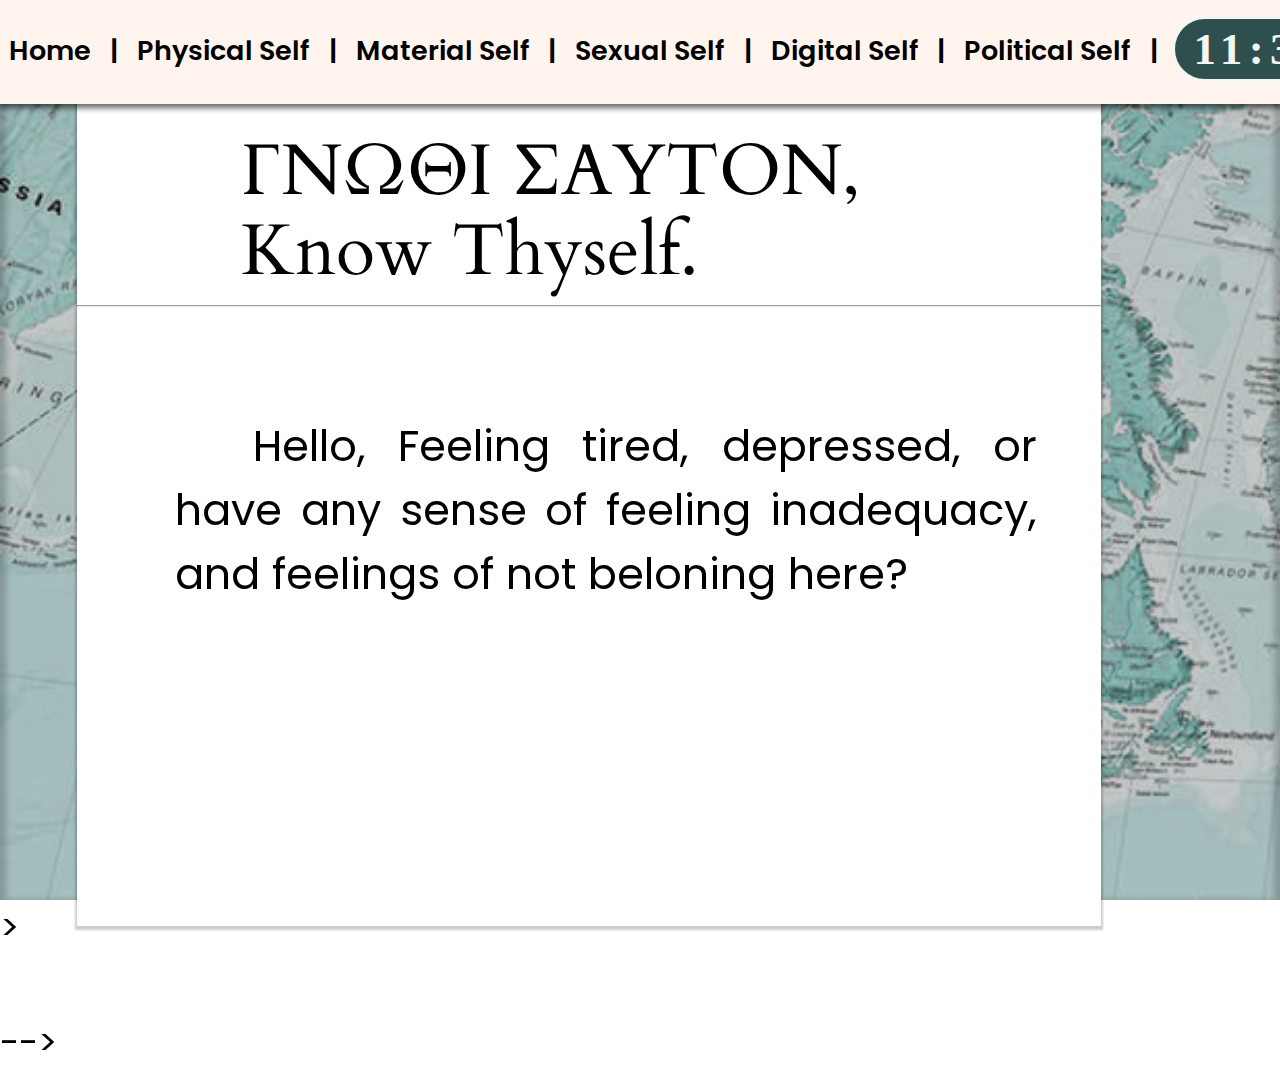
==== index.html @ d350f5c9 "Added content to physical" ====
<!DOCTYPE html>
<html lang="en" >
	<head>
		<meta charset="UTF-8">
		<title>Home Page</title>
		<link rel="stylesheet" href="./style.css">
		<meta name="viewport" content="width=device-width, initial-scale=1">
		<link rel="icon" type="image/x-icon" href="./images/favicon.ico.png">
		<script src="script.js"></script>
	</head>

	<body onload="startTime()">
		<!-- NAVBAR BEGIN -->
		<div class="navbar">
			<a href="./index.html" target="_parent">Home</a> <div class="seperator">|</div>
			<a href="./physical.html" target="_parent">Physical Self</a> <div class="seperator">|</div>
			<a href="./Gallery.html" target="_parent"> Material Self</a> <div class="seperator">|</div>
			<a href="./Hobbies.html" target="_parent">Sexual Self</a> <div class="seperator">|</div>
			<a href="./ThoughtsPostPandemic.html" target="_parent">Digital Self</a><div class="seperator">|</div>
			<a href="#" target="_parent">Political Self</a> <div class="seperator">|</div>
			<div id="ORAS"><div id="PT"></div></div>
		</div>
		<!-- NAVBAR END -->

		<div class="mainContainer">
			<div id="mainBackground"></div>
			<div class="mainContentBackground"></div>
			<div class="mainContent">
				<!-- MAIN STUFF GOES HERE     -->
			

				<h1 id="HeaderElement" style="font-family: Cardo, serif;">ΓΝΩΘΙ ΣΑΥΤΟΝ, Know Thyself.</h1>
				<hr><br>
					<p>
						Hello, Feeling tired, depressed, 
						or have any sense of feeling inadequacy, 
						and feelings of not beloning here?
					</p>
						
					<p>
						<!-- <center> -->

						<!-- </center> -->
					</p>
					
				<br><br>
				<br><br>

				<!-- MAIN STUFF GOES ABOVE     -->
			</div>
		</div>
	</body>
</html>

<!-- <details>
	<summary><!--Insert Summary-->></summary>
	<p>
		<!-- Body -->
	</p>
	
</details> -->
---- style.css ----
@import url('https://fonts.googleapis.com/css2?family=Poppins:ital,wght@0,100;0,200;0,300;0,400;0,500;0,600;0,700;0,800;0,900;1,100;1,200;1,300;1,400;1,500;1,600;1,700;1,800;1,900&display=swap');
@import url('https://fonts.googleapis.com/css2?family=Bona+Nova+SC:ital,wght@0,400;0,700;1,400&family=Cardo:ital,wght@0,400;0,700;1,400&display=swap');

body {
  color: black;
  background-position: center;
  font-family: 'Poppins',sans-serif;
  margin: 0;
  font-size: 4vh;
  height:100vh;
  
  /* Calibre-R */
}

h1, p, h3, ul{
  padding: 1.2em 1.2em .2em 2em;
  margin: 0em 8vw;
}

hr{
  padding: 0em 1.4em 0em 1.4em;
  margin: 0;
}

center{
  display: block;
  margin: 0;
}

#signature{
  /* float:right;  */
  margin: 1.2em 4em 0.4em 0em;
  text-align: center;
  display: block;
  text-indent: 20em;
}

p#signature{
  font-size: .8em;
  margin-left: 0em;
  margin: 0;
  padding-top: 0; 
  /* padding-right: 12em; */
}

#bigQuote{
  font-size: 1.2em;
  text-indent: 0;
  text-align: center;
  display: block ;
}

h1#HeaderElement{
  margin:2% 0em 0px 2%;
}

h1{
  font-weight:400;
  line-height:1.1;
  font-size:min(2em, 6vw);
}

p{
  text-indent: 1.8em;
  font-size:min(1.2em, 6vw);
  text-align: justify;
  text-justify: inter-word;
  margin: 0px 12px;
}



details{
  border: 1px solid #aaa;
  border-radius: 4px;
  margin:-0.2em 5vw 0em 2.4em;
  transition: all 0.4s ease-in-out;
  height: auto;
  max-height: 5rem;
}

details[open]{
  height: auto;
  max-height: 99rem;
  /* margin:inherit;  */
  border-bottom: 1px solid #aaa;
  transition: all 0.4s ease-in-out;
} 

details > summary{
  margin-bottom:0em;
  padding: 0.5em;
  transition: margin-bottom 0.4s ease-in-out;
  cursor: pointer;

}

details[open] > p{
  margin-left: 1.6em;
  padding: 0em 1.2em .2em 0em;
}

details[open] > summary{
  border-bottom: 1px solid #aaa;
  margin-bottom: 10px;
  padding-right: 0px;
  /* height: auto; */
}


div.hobbies{
  display: inline-block;
  margin:.5vh 0vw 2vh 4vw;
}

div.hobbies > span{
  display: inline-block;
  position: relative;
  bottom: 5vh;
  right: -5vw;
  width: 40vw;
  font-size: 2vh;
}

div.hobbies img{
  height: 35vh;
  width: 35vh;
  border-radius: 50%;
  border-style: solid;
  padding: 0px, .2vw .2vh .4vw;
  object-fit: cover;
}

div.hobbies img[src="./images/programming.png"]{
  object-position: 0px;
}

div.ascii{
  font-size: 30%;
  font-family: 'Courier New', Courier, monospace;
  text-indent: 0;
  /* color: darkgreen; */
  /* background-color:steelblue; */

}

@media only screen and (max-width: 700px){


  div.hobbies img{
    height: 20vh;
    width: 20vh;
    position: relative;
    bottom:20vh;
    border-radius: 50%;
    border-style: solid;
    padding: 0px, .2vw .2vh .4vw;
  }

  div.hobbies > span{
    font-size: 2vh;
  }
}

.navbar {
  /* the Menu Bar Itself */
  overflow-x: auto;
  overflow-y: hidden;
  /* background-color: #F9F9F9; */
  background-color: seashell;
  font-size:1em;
  display: flex;
  position:fixed;
  flex-flow: row nowrap;
  justify-content: left;
  align-content: flex-start;
  width: 100%;
  max-height:min(20vh, 20%);
  text-align: center;
  box-shadow: 0px 2px 6px 2px rgba(0, 0, 0, 0.6);
  z-index:20;
  white-space:nowrap;
}

.navbar a, .seperator{
  /* sets the properties of the navbar <a> */
  float: left;
  line-height: 4em;
  font-size: .75em;
  max-height:5vh;
  color: black;
  margin: 1vh;
  padding: 4vh .5vw;
  margin: 0px 3px 2px;
  text-decoration: none;
  transition: all 0.4s ease;
  font-weight:600;
  line-height:1.1;
}


.navbar a:hover, a#aboutButton:hover{
  background-color: lightblue;
  color: inherit;
  box-shadow: 0px 2px 2px 2px rgba(0, 0, 0, 0.2);
  /* transform: scale(1.05, 1.05); */
}


#ORAS {
  font-size: 5vh;
  font-weight: bold;
  font-family: 'Consolas';
  letter-spacing: .4rem;
  background-color: DarkSlateGrey !important;
  position: relative;
  top:2vh;
  width: 20%;
  height: 50%;
  color: whitesmoke !important;
  padding: 4px 18px;
  margin: -2px 5px;
  border-style: solid;
  border-radius: 40px; 
}


@media only screen and (max-width: 700px){

  body{
    font-size: .8vh;
  }

  h1#HeaderElement{
    margin:12vh 0em 12px 0;
  }

  .navbar {
    /* the Menu Bar Itself */
    overflow-x: auto;
    overflow-y: hidden;
    /* background-color: #F9F9F9; */
    background-color: seashell;
    font-size:1em;
    display: flex;
    position:fixed;
    flex-flow: row nowrap;
    justify-content: left;
    align-content: flex-start;
    width: 100%;
    max-height:min(20vh, 20%);
    text-align: center;
    box-shadow: 0px 2px 6px 2px rgba(0, 0, 0, 0.6);
    z-index:20;
    white-space:nowrap;
  }
  
  .navbar a, .seperator{
    /* sets the properties of the navbar <a> */
    float: left;
    line-height: 4em;
    font-size: 1em;
    max-height:5vh;
    color: black;
    margin: 2vh;
    padding: 2vh .33vw;
    margin: 0px 3px 2px;
    text-decoration: none;
    transition: all 0.4s ease;
    font-weight:600;
    
  }
  
  
  .navbar a:hover, a#aboutButton:hover{
    background-color: lightblue;
    color: inherit;
    box-shadow: 0px 2px 2px 2px rgba(0, 0, 0, 0.2);
    /* transform: scale(1.05, 1.05); */
  }

  #ORAS {
    font-size: inherit;
    top:3vh;
  }
  
}





.mainContainer{
  Border: 0;
  margin: 0 0 0 0;
  position:relative;
  flex-direction: row;
  align-items: stretch;
  justify-content: space-between;
  height: 100vh;
  width: 100vw;
  overflow:visible;
  width: 100%;
  box-shadow: 0px 6px 6px 6px rgba(0, 0, 0, 0.2) inset;
}

div#mainBackground{
  position:fixed;
  height:100%;
  width:100%;
  background-image:url('./images/bg5.png'),
    url('./images/bg5midres.jpg'),
    url('./images/bg5superlowres.jpg'),
    url('https://images.unsplash.com/photo-1524661135-423995f22d0b?crop=entropy&cs=srgb&fm=jpg&ixid=M3wzMjM4NDZ8MHwxfHJhbmRvbXx8fHx8fHx8fDE3MDk5NzY1Nzh8&ixlib=rb-4.0.3&q=85');
  background-repeat: repeat;
  background-size: 380vh;
  background-attachment: auto;
  background-position: 0px 0px;
  animation: SlowPan infinite linear 400s, invitovisi normal ease-out 4s;
  z-index:-10;
}

div.mainContentBackground, div.mainContent{
  top:2vw;
  left:6vw;
  width: 80%;
}

div.mainContentBackground{
  box-shadow: 0px 2px 2px 2px rgba(0, 0, 0, 0.2);
}

div.mainContentBackground{
  height: 100vh;
  position:fixed;
  background-color:white;
  z-index:5;
}

div.mainContent{
  color:black;
  position:absolute;
  overflow-y:visible;
  height: auto;
  z-index:10;
/*   border: 5px solid red; */
/*   margin:5vh 0 0 12vh; */
/*   padding:0; */
/*   width: min(70vw, 70%); */
}



a#aboutButton{
  font-weight:800;
  line-height:1.1;
  text-decoration:none;
  color: inherit;
  box-shadow: 0px 2px 2px 2px rgba(0, 0, 0, 0.2);
  transition: all 0.2s ease;
}

/* --------------------------------------
Animations css
--------------------------------------*/

 @keyframes SlowPan {
  from {
    background-position: 0% 0%;
    
  }

  to {
    background-position: 1000% 0%;
  }
}

@keyframes invitovisi {
  from {
    opacity:0;
  }
  
  to {
    opacity: 1;
  }
}
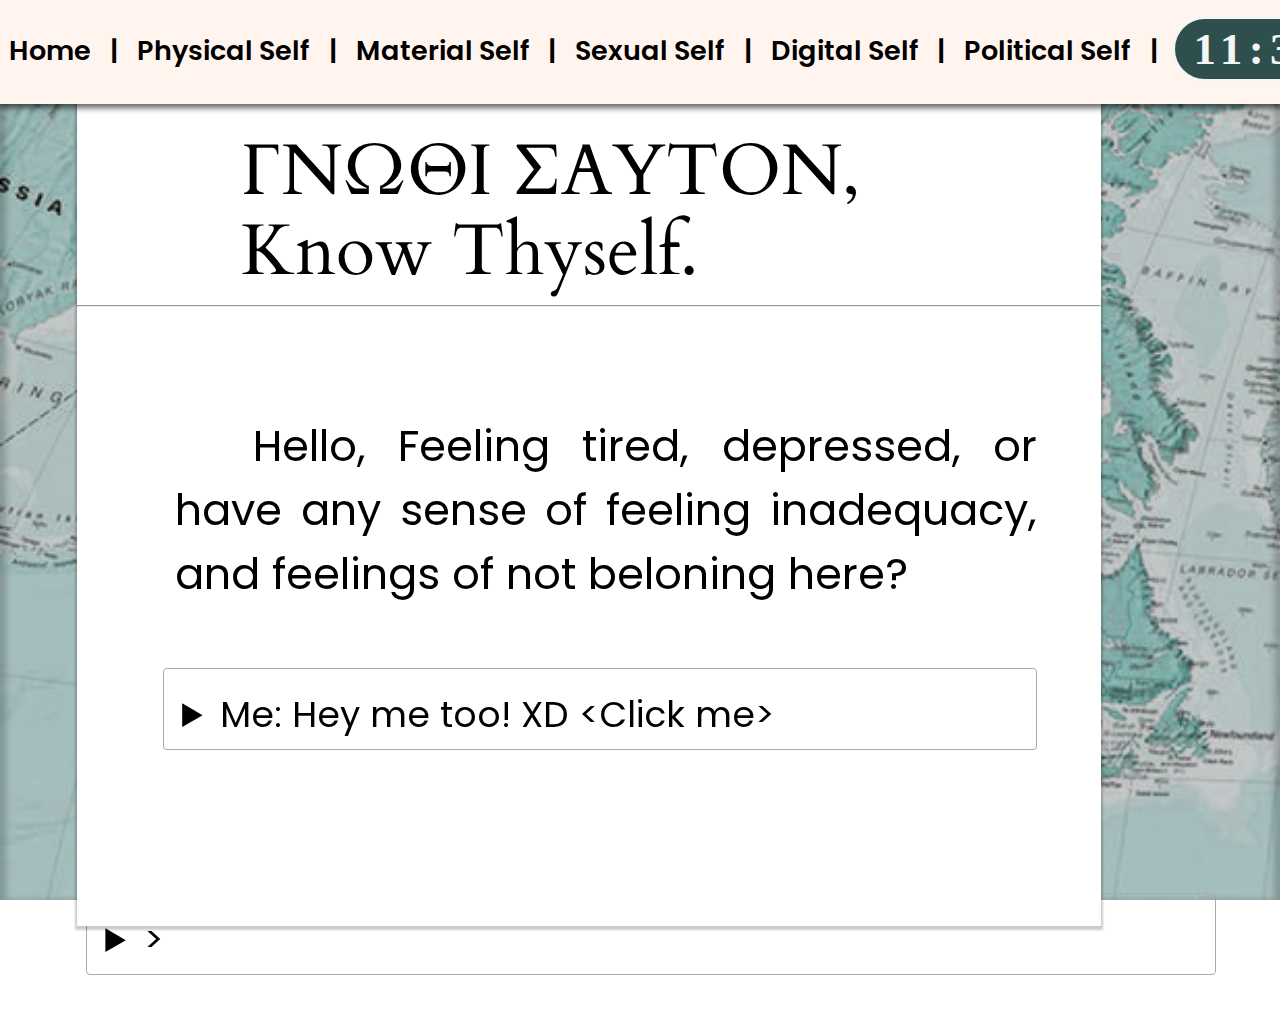
==== commit 72428fd6: "Added more stuff to Physical Self" ====
--- a/index.html
+++ b/index.html
@@ -39,7 +39,18 @@
 						
 					<p>
 						<!-- <center> -->
-
+							<details>
+								<summary>Me: Hey me too! XD &ltClick me&gt</summary>
+								<p>
+									Oh what you thought I was gonna give you advice? That's a <i>"Blind man leads the blind"</i>
+									type of situation. 
+								</p>
+								<p>
+									But suppose I do want to give you advice, the following is what I would say to you.
+									<i>(close me after).</i>
+								</p> 
+								
+							</details>
 						<!-- </center> -->
 					</p>
 					
@@ -52,10 +63,10 @@
 	</body>
 </html>
 
-<!-- <details>
+<details>
 	<summary><!--Insert Summary-->></summary>
 	<p>
 		<!-- Body -->
 	</p>
 	
-</details> -->+</details>--- a/style.css
+++ b/style.css
@@ -68,7 +68,9 @@
   margin: 0px 12px;
 }
 
-
+h2{
+  text-indent: 2em;
+}
 
 details{
   border: 1px solid #aaa;
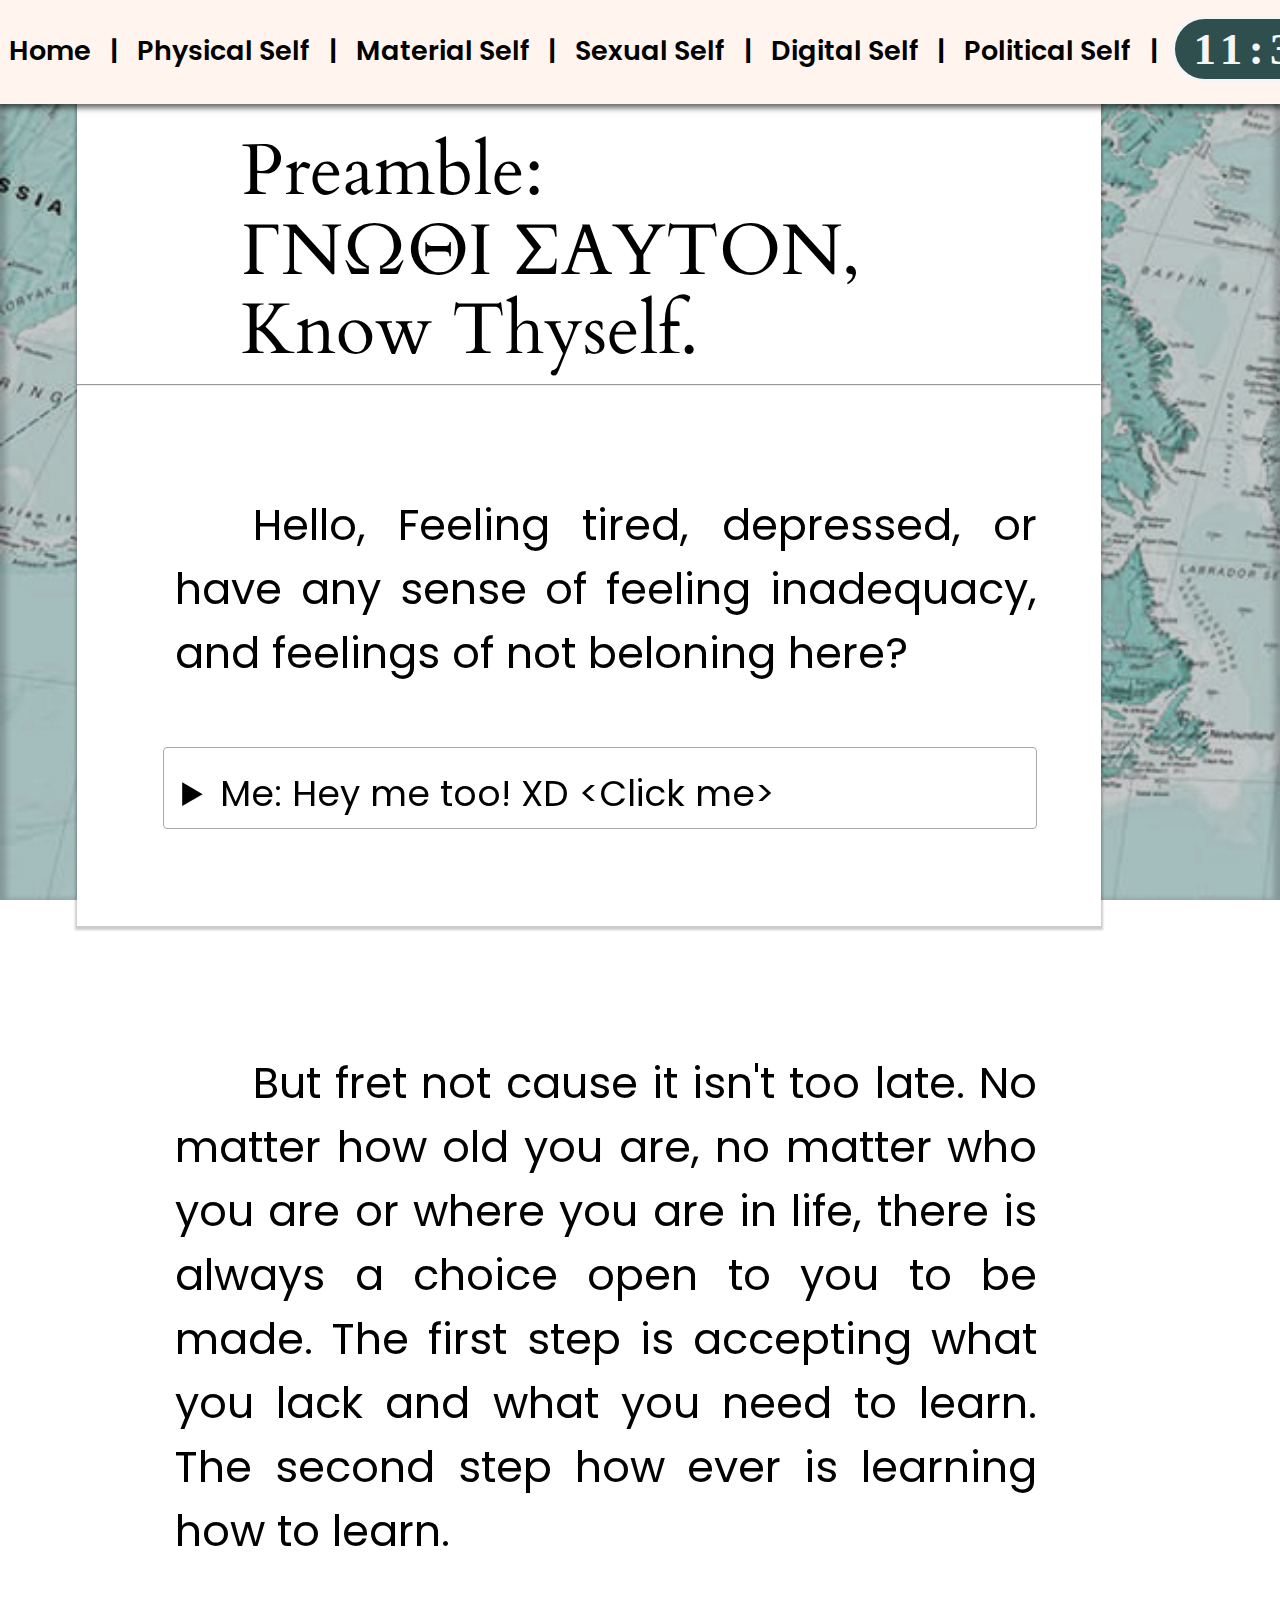
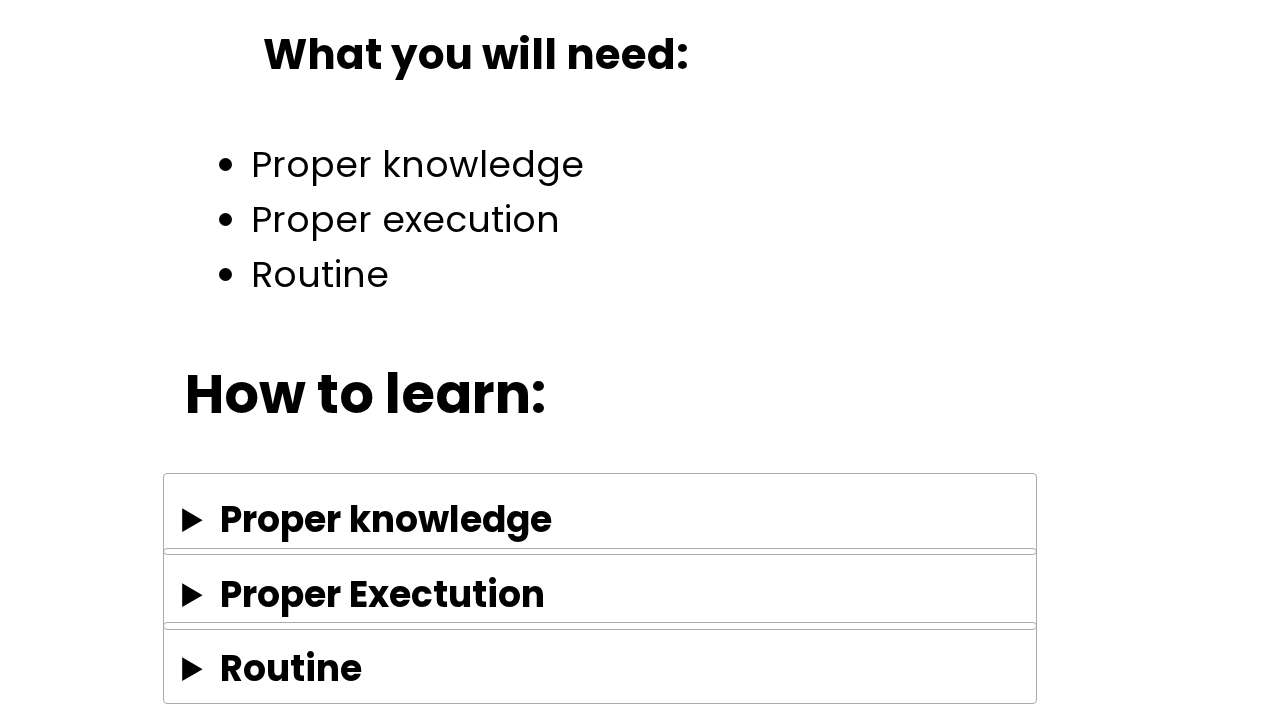
==== commit f25805a5: "Changed where learning how to learn is located to index" ====
--- a/index.html
+++ b/index.html
@@ -29,7 +29,7 @@
 				<!-- MAIN STUFF GOES HERE     -->
 			
 
-				<h1 id="HeaderElement" style="font-family: Cardo, serif;">ΓΝΩΘΙ ΣΑΥΤΟΝ, Know Thyself.</h1>
+				<h1 id="HeaderElement" style="font-family: Cardo, serif;">Preamble: <br> ΓΝΩΘΙ ΣΑΥΤΟΝ, Know Thyself.</h1>
 				<hr><br>
 					<p>
 						Hello, Feeling tired, depressed, 
@@ -55,7 +55,66 @@
 					</p>
 					
 				<br><br>
-				<br><br>
+				<p>
+					But fret not cause it isn't too late. No matter how old you are, no matter who you are or where you are in life,
+					there is always a choice open to you to be made. The first step is accepting what you lack and what you need to learn.
+					The second step how ever is learning how to learn.
+				</p>
+
+				<h3>What you will need:</h3>
+				<ul>
+					<li>Proper knowledge</li>
+					<li>Proper execution</li>
+					<li>Routine</li>
+					
+				</ul>
+
+
+			<h2>How to learn:</h1>
+			
+			<details>
+				<summary id="knowledge"><b>Proper knowledge</b></summary>
+				<p>
+					It is unwise to tackle any problem without any proper intel or background about that specific thing.
+					Sometimes this can lead to silly mistakes or to life changing accidents. Proper knowledge is a must. 
+					Know what to do, when to do, and how to do, as well as having one or more people helping you as either
+					source of knowledge or as mentors count. <b>Never be afraid to ask for help.</b>
+				</p>
+				<p>
+					Also, it is important to note that you only really need to learn the first 20 percent of anything in order to get 80 percent
+					of the benefits. This is called the 20/80 rule. It stipulates that the first 80 percent of any skills  only require 20 percent
+					of the work put in. The remaining 20 percent however requires 80 percent of the work already put in. You might also know this as 
+					the law of deminishing return.
+				</p>
+				
+			</details>
+
+			<details>
+				<summary><b>Proper Exectution</b></summary>
+				<p>
+					Knowing is half the battle. With the intel acquired and verified it's time for putting paper into practice.
+					Refer to the previous step for getting feed back on whether or not you are doing something correctly.
+					This can be quite difficult at first but this is where the last qualities actually kicks in. 
+				</p>
+				<p>
+					Always reflect on what you are doing and if you are doing it correctly. Don't be afraid to try out new things. 
+					If you need to, record yourself while doing something. Or better yet ask someone you trust to observe you.
+				</p>
+				
+			</details>
+			
+			<details>
+				<summary><b>Routine</b></summary>
+				<p>
+					Dong something once won't really change anything. Doing it for a week won't yeild any results as well. You really have
+					to commit yourself in order to learn how to change yourself. Now as someone with ADHD I can tell you the struggles of 
+					implementing a new routine. I won't lie to you I don't even have any sort of morning routine or anything of the sort because
+					everyday I end up trying new things or if I have a task at hand I just force myself to get it over with (And then proceed
+					to procastinate about it for the next 12 hours). But in order for change to become permanent it needs time. Don't be too harsh
+					on yourself and be patient.
+				</p>
+				
+			</details>
 
 				<!-- MAIN STUFF GOES ABOVE     -->
 			</div>
@@ -63,10 +122,10 @@
 	</body>
 </html>
 
-<details>
-	<summary><!--Insert Summary-->></summary>
-	<p>
+<!-- <details> -->
+	<!-- <summary>Insert Summary></summary> -->
+	<!-- <p> -->
 		<!-- Body -->
-	</p>
+	<!-- </p> -->
 	
-</details>+<!-- </details> -->--- a/style.css
+++ b/style.css
@@ -95,6 +95,12 @@
   transition: margin-bottom 0.4s ease-in-out;
   cursor: pointer;
 
+}
+
+summary > *{
+  margin: 0;
+  padding: 0;
+  font-size: 4vh;
 }
 
 details[open] > p{
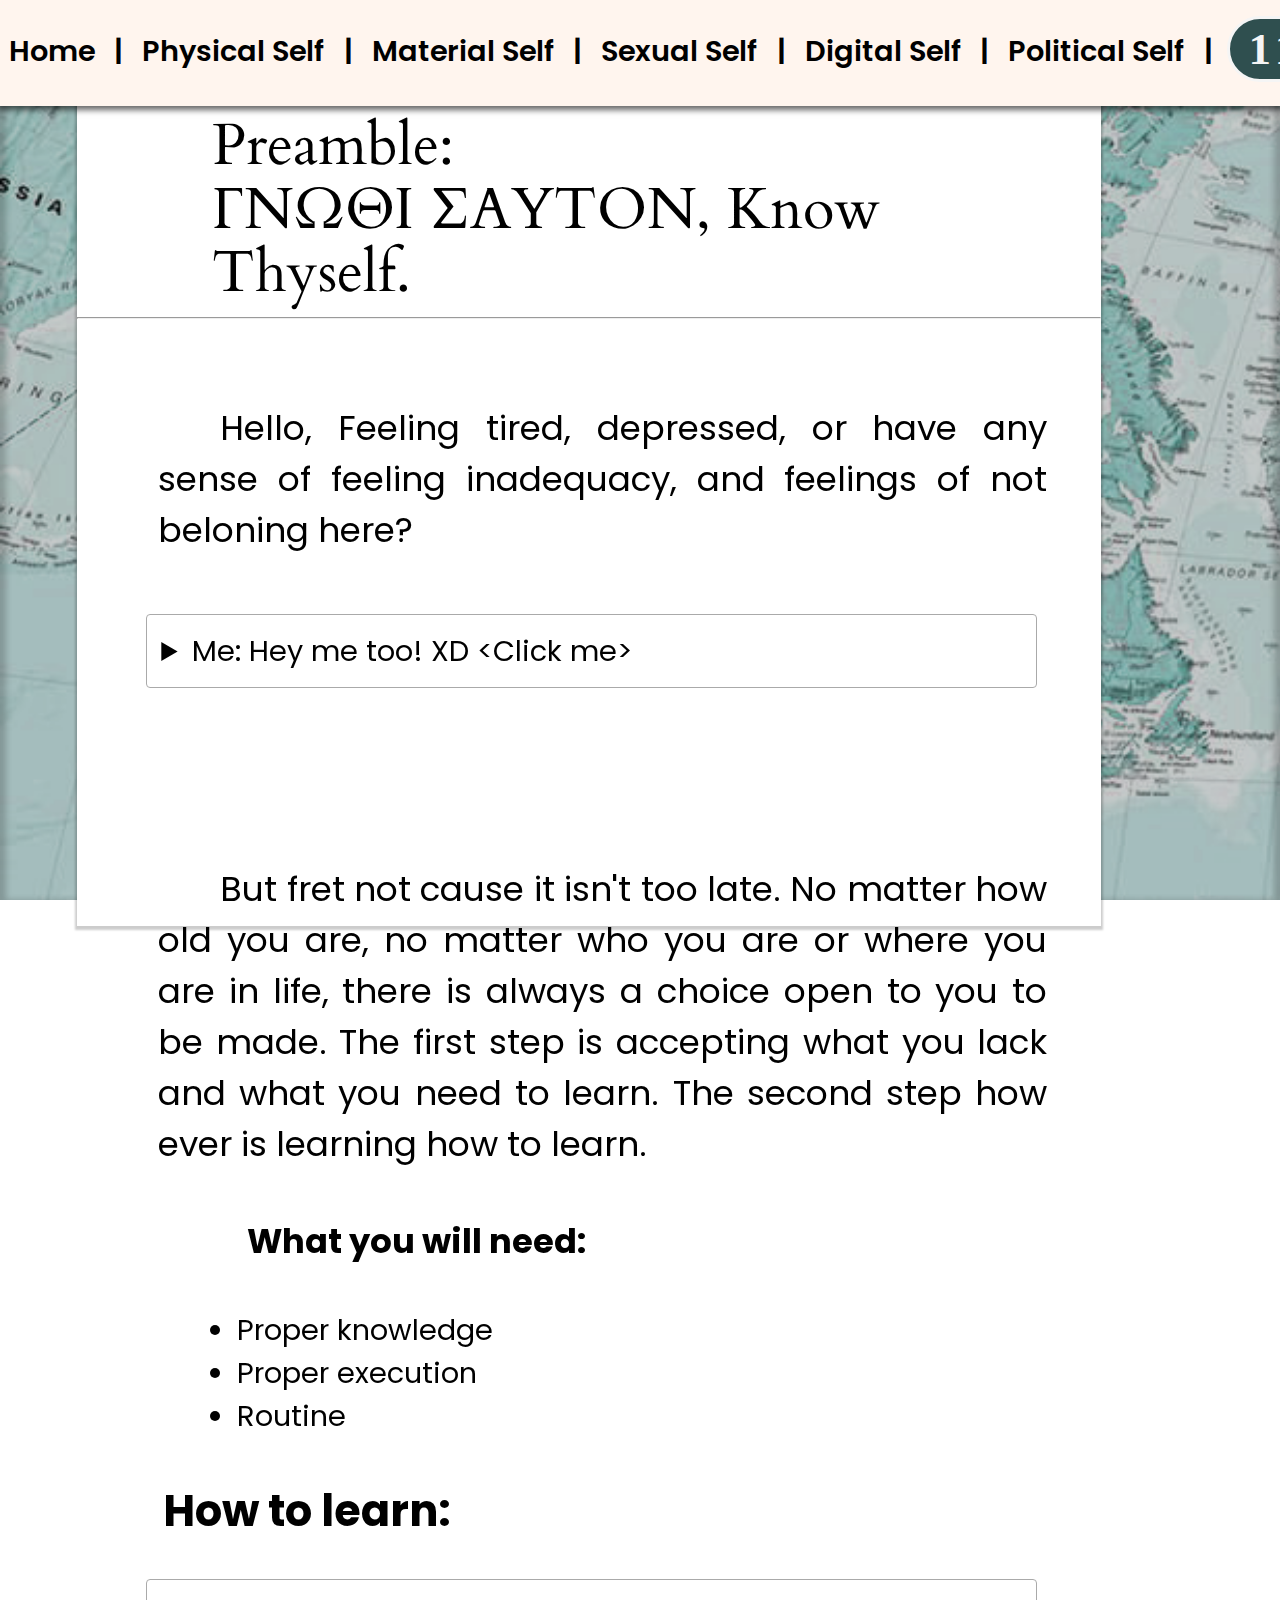
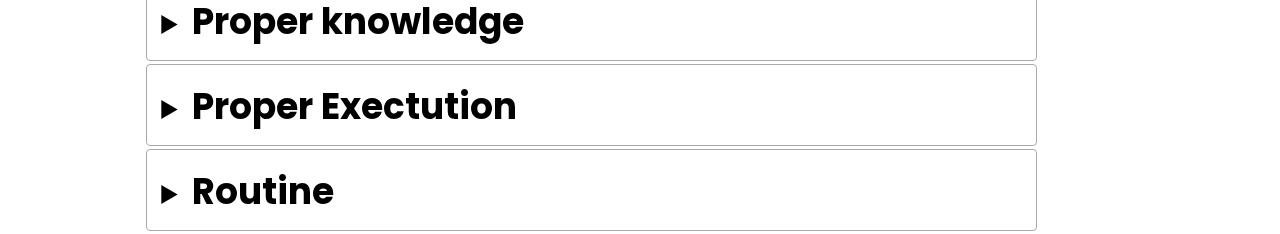
==== commit 11f4d128: "start on the other html page" ====
--- a/index.html
+++ b/index.html
@@ -14,8 +14,8 @@
 		<div class="navbar">
 			<a href="./index.html" target="_parent">Home</a> <div class="seperator">|</div>
 			<a href="./physical.html" target="_parent">Physical Self</a> <div class="seperator">|</div>
-			<a href="./Gallery.html" target="_parent"> Material Self</a> <div class="seperator">|</div>
-			<a href="./Hobbies.html" target="_parent">Sexual Self</a> <div class="seperator">|</div>
+			<a href="./material.html" target="_parent"> Material Self</a> <div class="seperator">|</div>
+			<a href="./sexual.html" target="_parent">Sexual Self</a> <div class="seperator">|</div>
 			<a href="./ThoughtsPostPandemic.html" target="_parent">Digital Self</a><div class="seperator">|</div>
 			<a href="#" target="_parent">Political Self</a> <div class="seperator">|</div>
 			<div id="ORAS"><div id="PT"></div></div>
@@ -76,6 +76,7 @@
 				<summary id="knowledge"><b>Proper knowledge</b></summary>
 				<p>
 					It is unwise to tackle any problem without any proper intel or background about that specific thing.
+					<br><b>Note: always tackle problems individually.</b> It is much easier to climb multiple hills than a one giant mountain
 					Sometimes this can lead to silly mistakes or to life changing accidents. Proper knowledge is a must. 
 					Know what to do, when to do, and how to do, as well as having one or more people helping you as either
 					source of knowledge or as mentors count. <b>Never be afraid to ask for help.</b>
@@ -86,6 +87,7 @@
 					of the work put in. The remaining 20 percent however requires 80 percent of the work already put in. You might also know this as 
 					the law of deminishing return.
 				</p>
+				<p><b>TLDR: Isolate the Problem, Find out what you can do, and verify veracity of info.</b></p>
 				
 			</details>
 
@@ -107,11 +109,20 @@
 				<summary><b>Routine</b></summary>
 				<p>
 					Dong something once won't really change anything. Doing it for a week won't yeild any results as well. You really have
-					to commit yourself in order to learn how to change yourself. Now as someone with ADHD I can tell you the struggles of 
+					to commit yourself in order to learn how to change yourself. Now as someone with <abbr title="Attention Deficit/HyperActive Disorder">ADHD</abbr> I can tell you the struggles of 
 					implementing a new routine. I won't lie to you I don't even have any sort of morning routine or anything of the sort because
 					everyday I end up trying new things or if I have a task at hand I just force myself to get it over with (And then proceed
 					to procastinate about it for the next 12 hours). But in order for change to become permanent it needs time. Don't be too harsh
 					on yourself and be patient.
+
+					<b>Some tips:</b>
+
+					<ul>
+						<li>Set some goals</li>
+						<li>set Expectations</li>
+						<li>Implement changed gradually</li>
+						<li>If that doesn't work, Start big and then lower your goal until it becomes achievables</li>
+					</ul>
 				</p>
 				
 			</details>
--- a/style.css
+++ b/style.css
@@ -6,7 +6,7 @@
   background-position: center;
   font-family: 'Poppins',sans-serif;
   margin: 0;
-  font-size: 4vh;
+  font-size: 3.2vh;
   height:100vh;
   
   /* Calibre-R */
@@ -72,10 +72,14 @@
   text-indent: 2em;
 }
 
+h3{
+  text-indent: 0%;
+}
+
 details{
   border: 1px solid #aaa;
   border-radius: 4px;
-  margin:-0.2em 5vw 0em 2.4em;
+  margin: 0.1em 5vw 0em 2.4em;
   transition: all 0.4s ease-in-out;
   height: auto;
   max-height: 5rem;
@@ -144,7 +148,7 @@
 }
 
 div.ascii{
-  font-size: 30%;
+  font-size: 27%;
   font-family: 'Courier New', Courier, monospace;
   text-indent: 0;
   /* color: darkgreen; */
@@ -194,7 +198,7 @@
   /* sets the properties of the navbar <a> */
   float: left;
   line-height: 4em;
-  font-size: .75em;
+  font-size: 1em;
   max-height:5vh;
   color: black;
   margin: 1vh;
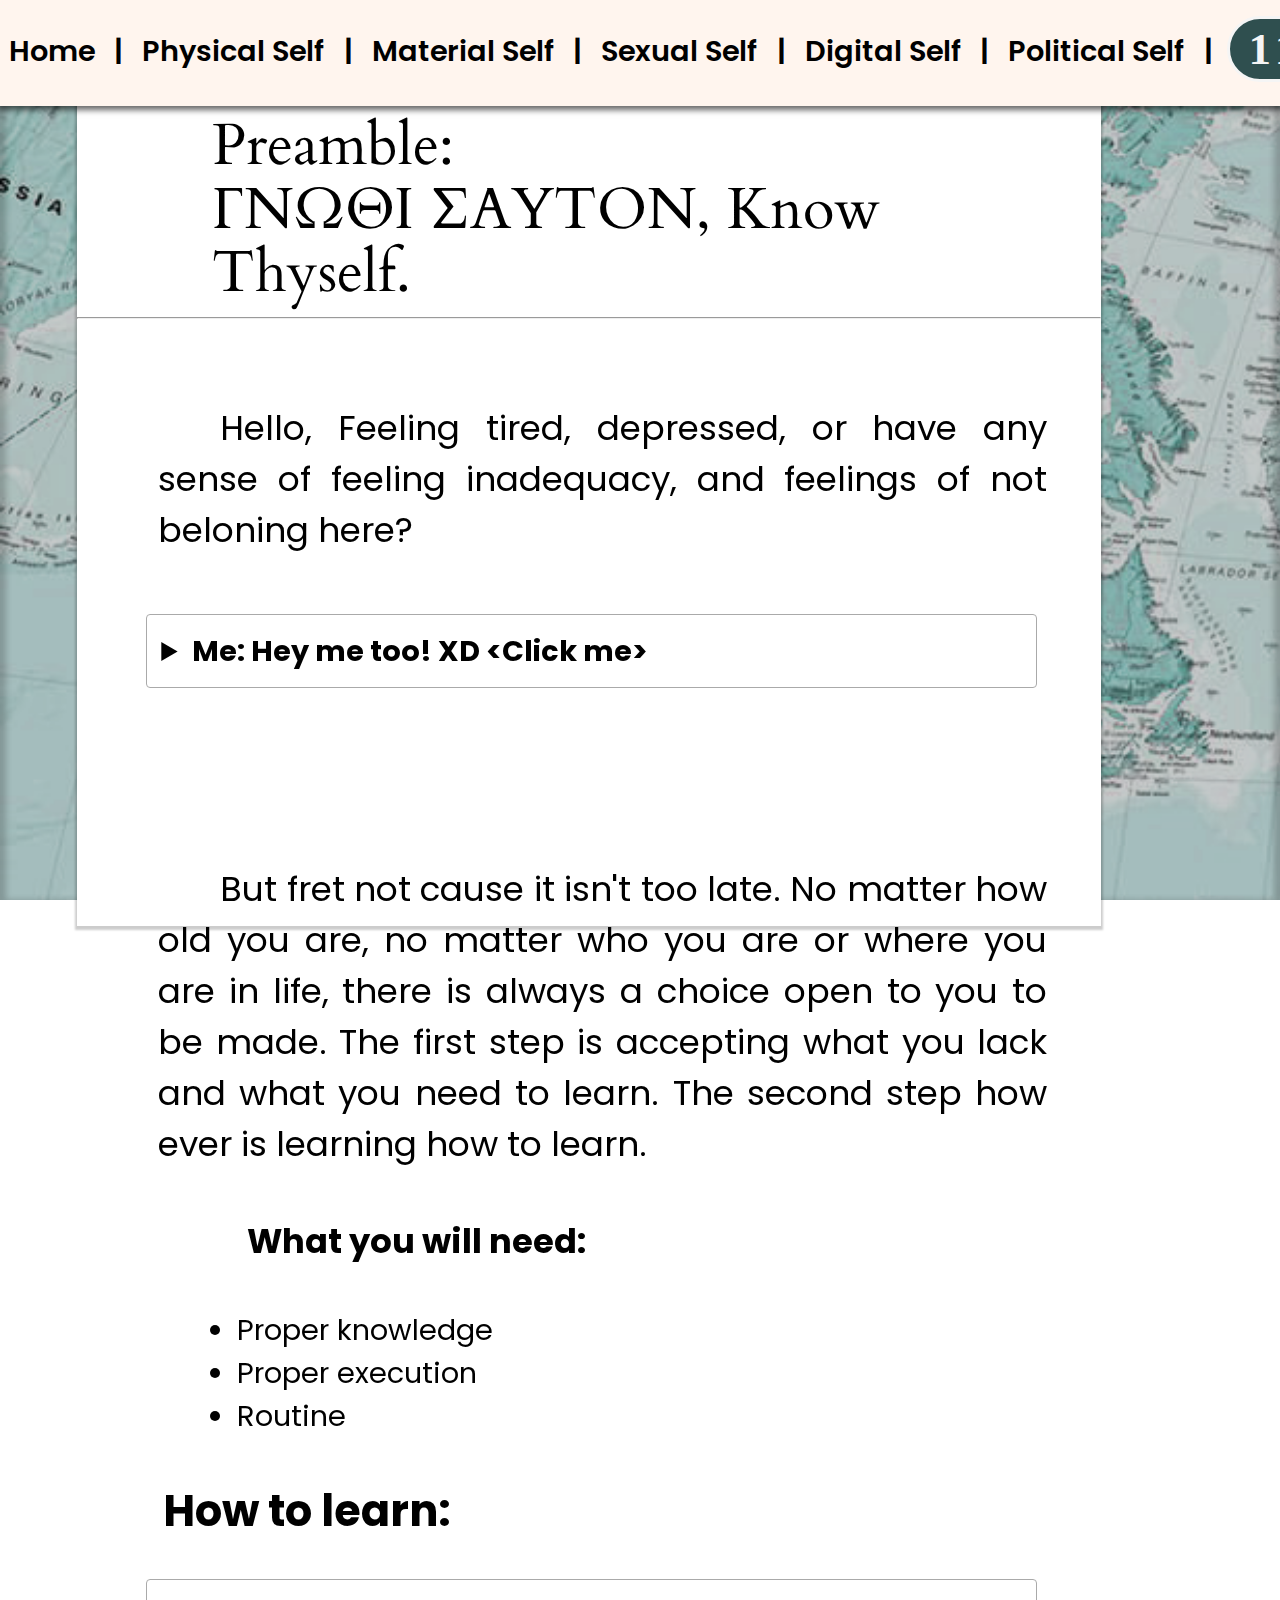
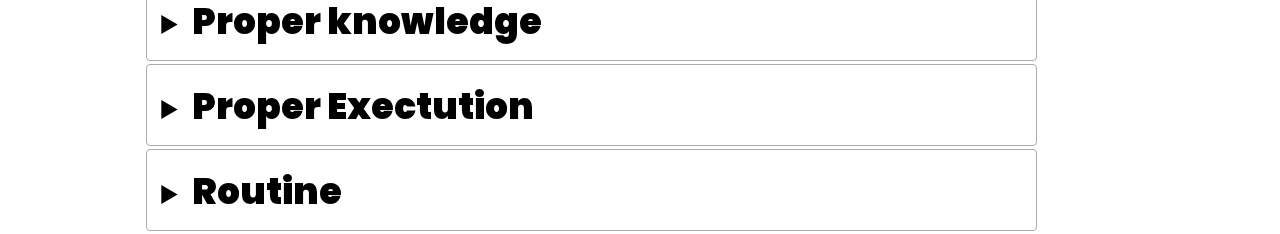
==== commit a5b16610: "Finished digital and started prep for political" ====
--- a/index.html
+++ b/index.html
@@ -16,8 +16,8 @@
 			<a href="./physical.html" target="_parent">Physical Self</a> <div class="seperator">|</div>
 			<a href="./material.html" target="_parent"> Material Self</a> <div class="seperator">|</div>
 			<a href="./sexual.html" target="_parent">Sexual Self</a> <div class="seperator">|</div>
-			<a href="./ThoughtsPostPandemic.html" target="_parent">Digital Self</a><div class="seperator">|</div>
-			<a href="#" target="_parent">Political Self</a> <div class="seperator">|</div>
+			<a href="./digital.html" target="_parent">Digital Self</a><div class="seperator">|</div>
+			<a href="#" target="./political.html">Political Self</a> <div class="seperator">|</div>
 			<div id="ORAS"><div id="PT"></div></div>
 		</div>
 		<!-- NAVBAR END -->
--- a/style.css
+++ b/style.css
@@ -1,5 +1,6 @@
 @import url('https://fonts.googleapis.com/css2?family=Poppins:ital,wght@0,100;0,200;0,300;0,400;0,500;0,600;0,700;0,800;0,900;1,100;1,200;1,300;1,400;1,500;1,600;1,700;1,800;1,900&display=swap');
 @import url('https://fonts.googleapis.com/css2?family=Bona+Nova+SC:ital,wght@0,400;0,700;1,400&family=Cardo:ital,wght@0,400;0,700;1,400&display=swap');
+@import url('https://fonts.googleapis.com/css2?family=Courier+Prime:ital,wght@0,400;0,700;1,400;1,700&display=swap');
 
 body {
   color: black;
@@ -101,6 +102,10 @@
 
 }
 
+summary{
+  font-weight: bold;
+}
+
 summary > *{
   margin: 0;
   padding: 0;
@@ -149,7 +154,7 @@
 
 div.ascii{
   font-size: 27%;
-  font-family: 'Courier New', Courier, monospace;
+  font-family: "Courier Prime", Courier, monospace;
   text-indent: 0;
   /* color: darkgreen; */
   /* background-color:steelblue; */
